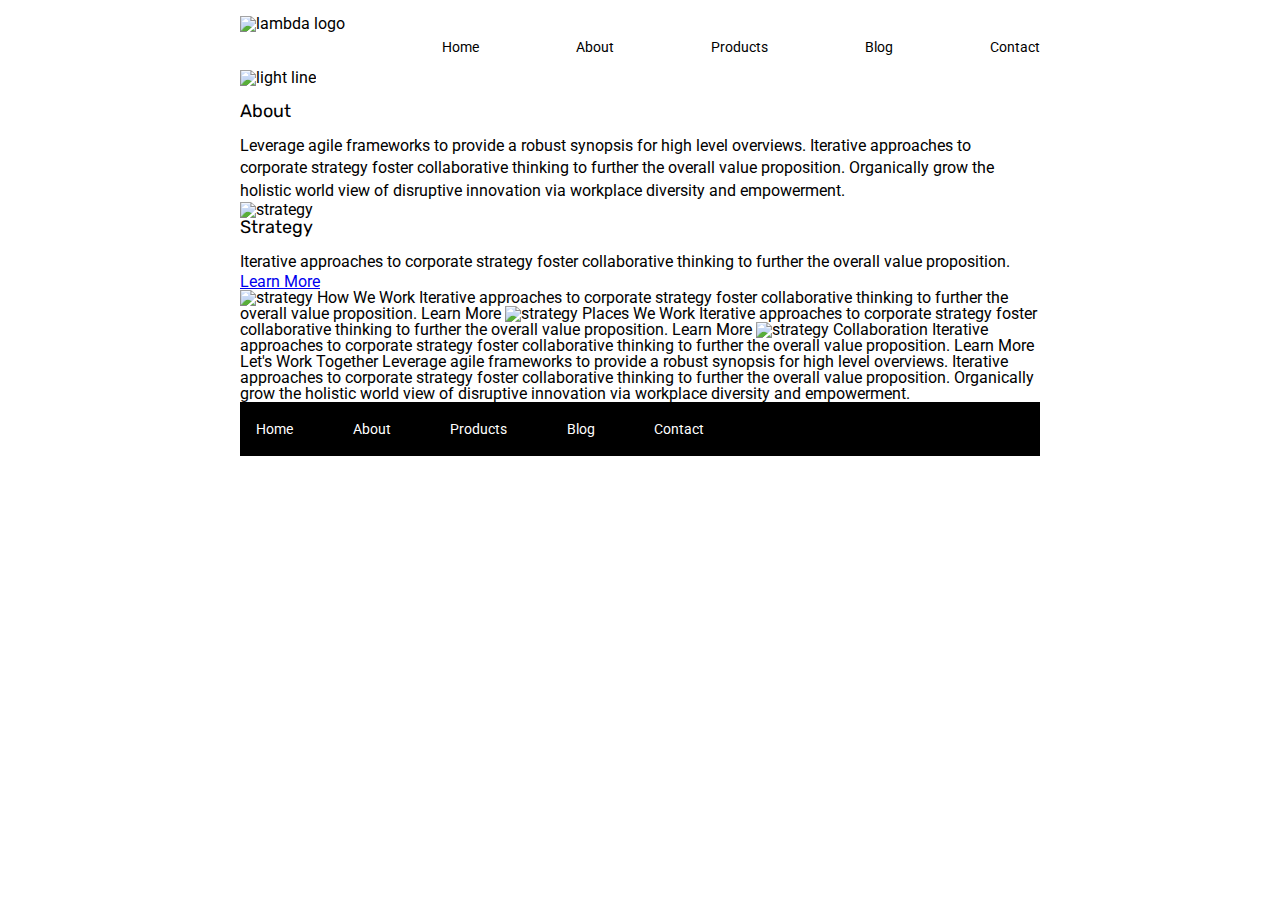
==== about.html @ 14353caa "home page done" ====
<!doctype html>

<html lang="en">
<head>
  <meta charset="utf-8">

  <title>Sprint Challenge - About</title>

  <link href="https://fonts.googleapis.com/css?family=Roboto|Rubik" rel="stylesheet">
  <link rel="stylesheet" href="css/index.css">

</head>

<body>
    <div class="container-about-page"><!--container start-->
      <nav class='top-bar'>
        <img src="/img/lambda-black.png" alt="lambda logo">
        <a href="index.html">Home</a>
        <a href="about.html">About</a>
        <a href="#">Products</a>
        <a href="#">Blog</a>
        <a href="#">Contact</a>
      </nav>
      <section class="top">
        <div class="top-pic">
          <img src="/img/jumbo-about.png" alt="light line">
        </div>
        <div class="about">
          <h2>About</h2>
          <p>Leverage agile frameworks to provide a robust synopsis for high level overviews. Iterative approaches to corporate strategy foster collaborative thinking to further the overall value proposition. Organically grow the holistic world view of disruptive innovation via    workplace diversity and empowerment.</p>
        </div>
      </section>

      <section class="strategy">
        <img src="img/about-plan.png" alt="strategy">
        <h2>Strategy</h2>
        <p>Iterative approaches to corporate strategy foster collaborative thinking to further the overall value proposition.</p>
        <a href="#">Learn More</a> 
      </section>


    <img src="img/about-working.png" alt="strategy">
    
    How We Work
    
    Iterative approaches to corporate strategy foster collaborative thinking to further the overall value proposition.

    Learn More



    <img src="img/about-office.png" alt="strategy">
    
    Places We Work

    Iterative approaches to corporate strategy foster collaborative thinking to further the overall value proposition.

    Learn More

    <img src="img/about-meeting.png" alt="strategy">
    
    Collaboration
    
    Iterative approaches to corporate strategy foster collaborative thinking to further the overall value proposition.

    Learn More

    Let's Work Together

    Leverage agile frameworks to provide a robust synopsis for high level overviews. Iterative approaches to corporate strategy foster collaborative thinking to further the overall value proposition. Organically grow the holistic world view of disruptive innovation via workplace diversity and empowerment.
        
      <footer>
        <nav>
          <a href="index.html">Home</a>
          <a href="#">About</a>
          <a href="#">Products</a>
          <a href="#">Blog</a>
          <a href="#">Contact</a>
        </nav>
      </footer>
    </div><!-- container -->        
</body>
</html>
---- css/index.css ----
/* http://meyerweb.com/eric/tools/css/reset/ 
   v2.0 | 20110126
   License: none (public domain)
*/

html, body, div, span, applet, object, iframe,
h1, h2, h3, h4, h5, h6, p, blockquote, pre,
a, abbr, acronym, address, big, cite, code,
del, dfn, em, img, ins, kbd, q, s, samp,
small, strike, strong, sub, sup, tt, var,
b, u, i, center,
dl, dt, dd, ol, ul, li,
fieldset, form, label, legend,
table, caption, tbody, tfoot, thead, tr, th, td,
article, aside, canvas, details, embed, 
figure, figcaption, footer, header, hgroup, 
menu, nav, output, ruby, section, summary,
time, mark, audio, video {
	margin: 0;
	padding: 0;
	border: 0;
	font-size: 100%;
	font: inherit;
	vertical-align: baseline;
}
/* HTML5 display-role reset for older browsers */
article, aside, details, figcaption, figure, 
footer, header, hgroup, menu, nav, section {
	display: block;
}
body {
	line-height: 1;
}
ol, ul {
	list-style: none;
}
blockquote, q {
	quotes: none;
}
blockquote:before, blockquote:after,
q:before, q:after {
	content: '';
	content: none;
}
table {
	border-collapse: collapse;
	border-spacing: 0;
}

* {
    box-sizing: border-box;
}

html, body {
    height: 100%;
    font-family: 'Roboto', sans-serif;
}

h1, h2, h3, h4, h5 {
    font-size: 18px;
    margin-bottom: 15px;
    font-family: 'Rubik', sans-serif;
}

p {
    line-height: 1.4;
}
/* container styles */
.container {
    width: 800px;
    margin: 0 auto;
}
.container-about-page{
    width: 800px;
    margin: 0 auto;
}
/*Hope page styles*/
.top-bar{
    display:flex;
    justify-content: space-between;
    margin: 2% 0;
}

.top-bar img{
    margin-bottom:2%;
}

.top-bar nav{
    width: 60%;
    display: flex;
    justify-content: space-between;
    align-items: center;
    padding: 20px 2%;
    margin-top:1%;
}

.top-bar a{
    text-align: center;
    margin-top:1%;
    padding-top:2%;
    color:black;
    text-decoration: none;
    font-size: 14px;
}
.top-pic {
    margin-bottom:2%;
}
.top-content {
    display: flex;
    flex-wrap: wrap;
    justify-content: space-evenly;
    margin-bottom: 20px;
    border-bottom: 1px dashed black;
}

.top-content .text-container {
    width: 48%;
    padding: 0 1%;
    padding-bottom: 20px;  
}

.middle-content {
    margin-bottom: 20px;
    border-bottom: 1px dashed black;
}

.middle-content h2 {
    padding: 0 2%;
    margin-bottom: 0;
}

.middle-content .boxes {
    display: flex;
    flex-wrap: wrap;
    justify-content: space-evenly;
}

.middle-content .boxes div {
    width: 12.5%;
    height: 100px;
    margin: 20px 2.5%;
    color: white;
    display: flex;
    align-items: center;
    justify-content: center;
}
.box1{
    background-color:teal;
}
.box2{
    background-color:gold;
}
.box3{
    background-color:cadetblue;
}
.box4{
    background-color:coral;
}
.box5{
    background-color:crimson;
}
.box6{
    background-color:forestgreen;
}
.box7{
    background-color:darkorchid;
}
.box8{
    background-color:hotpink;
}
.box9{
    background-color:indigo;
}
.box10{
    background-color:dodgerblue;
}

.bottom-content {
    display: flex;
    margin: 0 2% 20px;
    justify-content: space-around;
}

.bottom-content .text-container {
    padding-right: 4%;
}

.bottom-content .text-container:last-child {
    padding-right: 0;
}

/*about page styles*/





/*both footer styles*/
footer {
    width: 100%;
    background: black;
}

footer nav {
    width: 60%;
    display: flex;
    justify-content: space-between;
    align-items: center;
    padding: 20px 2%;
    font-size: 14px;
}

footer nav a {
    color: white;
    text-decoration: none;
}
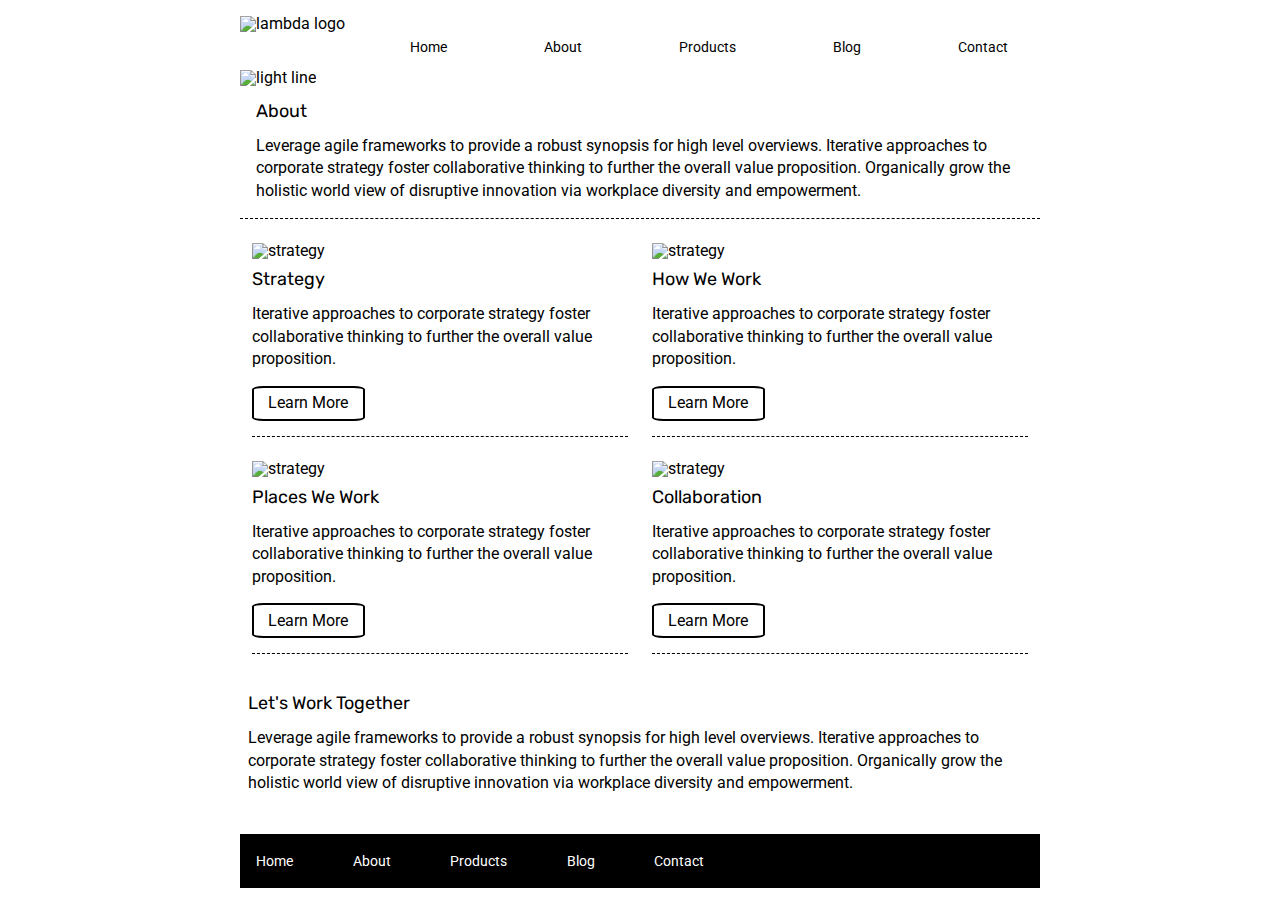
==== commit 3959a977: "everything is finshed" ====
--- a/about.html
+++ b/about.html
@@ -31,44 +31,43 @@
         </div>
       </section>
 
-      <section class="strategy">
-        <img src="img/about-plan.png" alt="strategy">
-        <h2>Strategy</h2>
-        <p>Iterative approaches to corporate strategy foster collaborative thinking to further the overall value proposition.</p>
-        <a href="#">Learn More</a> 
-      </section>
+      <div class="middle">
 
+        <section class="strategy">
+          <img src="img/about-plan.png" alt="strategy">
+          <h2>Strategy</h2>
+          <p>Iterative approaches to corporate strategy foster collaborative thinking to further the overall value proposition.</p>
+          <a class= 'lm' href="#">Learn More</a> 
+        </section>
 
-    <img src="img/about-working.png" alt="strategy">
+        <section class="how">
+          <img src="img/about-working.png" alt="strategy">    
+          <h2>How We Work</h2>
+          <p>Iterative approaches to corporate strategy foster collaborative thinking to further the overall value proposition.</p>
+          <a class= 'lm' href="#">Learn More</a>
+        </section>
+
+        <section class="places">
+          <img src="img/about-office.png" alt="strategy">    
+          <h2>Places We Work</h2>
+          <p>Iterative approaches to corporate strategy foster collaborative thinking to further the overall value proposition.</p>
+          <a class= 'lm' href="#">Learn More</a>
+        </section>
     
-    How We Work
-    
-    Iterative approaches to corporate strategy foster collaborative thinking to further the overall value proposition.
+        <section class="colab">
+          <img src="img/about-meeting.png" alt="strategy">    
+          <h2>Collaboration</h2>
+          <p>Iterative approaches to corporate strategy foster collaborative thinking to further the overall value proposition.</p>
+          <a class= 'lm' href="#">Learn More</a>
+        </section>
+      </div> 
+      
+        <section class="bottom">
+          <h2>Let's Work Together</h2>
+          <p>Leverage agile frameworks to provide a robust synopsis for high level overviews. Iterative approaches to corporate strategy foster collaborative thinking to further the overall value proposition. Organically grow the holistic world view of disruptive innovation via workplace diversity and empowerment.</p>
+        </section>
 
-    Learn More
-
-
-
-    <img src="img/about-office.png" alt="strategy">
-    
-    Places We Work
-
-    Iterative approaches to corporate strategy foster collaborative thinking to further the overall value proposition.
-
-    Learn More
-
-    <img src="img/about-meeting.png" alt="strategy">
-    
-    Collaboration
-    
-    Iterative approaches to corporate strategy foster collaborative thinking to further the overall value proposition.
-
-    Learn More
-
-    Let's Work Together
-
-    Leverage agile frameworks to provide a robust synopsis for high level overviews. Iterative approaches to corporate strategy foster collaborative thinking to further the overall value proposition. Organically grow the holistic world view of disruptive innovation via workplace diversity and empowerment.
-        
+         
       <footer>
         <nav>
           <a href="index.html">Home</a>
--- a/css/index.css
+++ b/css/index.css
@@ -74,12 +74,14 @@
     width: 800px;
     margin: 0 auto;
 }
-/*Hope page styles*/
-.top-bar{
+
+/*nav header style*/
+
+ .top-bar{
     display:flex;
     justify-content: space-between;
     margin: 2% 0;
-}
+} 
 
 .top-bar img{
     margin-bottom:2%;
@@ -101,10 +103,14 @@
     color:black;
     text-decoration: none;
     font-size: 14px;
+    margin-right:4%;
 }
 .top-pic {
     margin-bottom:2%;
 }
+
+/*Home page styles*/
+
 .top-content {
     display: flex;
     flex-wrap: wrap;
@@ -191,8 +197,56 @@
 
 /*about page styles*/
 
-
-
+.about{
+    border-bottom: 1px dashed black;
+    padding-bottom:2%;
+}
+.about h2, .about p{
+    margin-left:2%;
+} 
+
+.middle{
+    display: flex;
+    flex-wrap: wrap;
+    justify-content: space-evenly;
+    justify-content: space-around;
+
+}
+
+.middle section{
+    width: 47%;
+    display: flex;
+    flex-direction:column;
+    /*justify-content: center; */
+    margin-top:3%;
+    border-bottom: 1px dashed black;
+}
+.middle img, .middle p{
+    margin-bottom: 3%;
+}
+.lm{
+    text-align: center;
+    width:30%;
+    border: 2px solid black;
+    margin-bottom: 4%;
+    margin-top:1%;
+    padding:2%;
+    border-radius: 10%;
+    text-decoration: none;
+    color:black;
+
+}
+
+.bottom{
+    display: flex;
+    flex-wrap: wrap;
+    /* justify-content: space-evenly; */
+    /* justify-content: space-around; */
+    margin-left:1%;
+    margin-top:5%;
+    margin-bottom:5%;
+
+} 
 
 
 /*both footer styles*/
